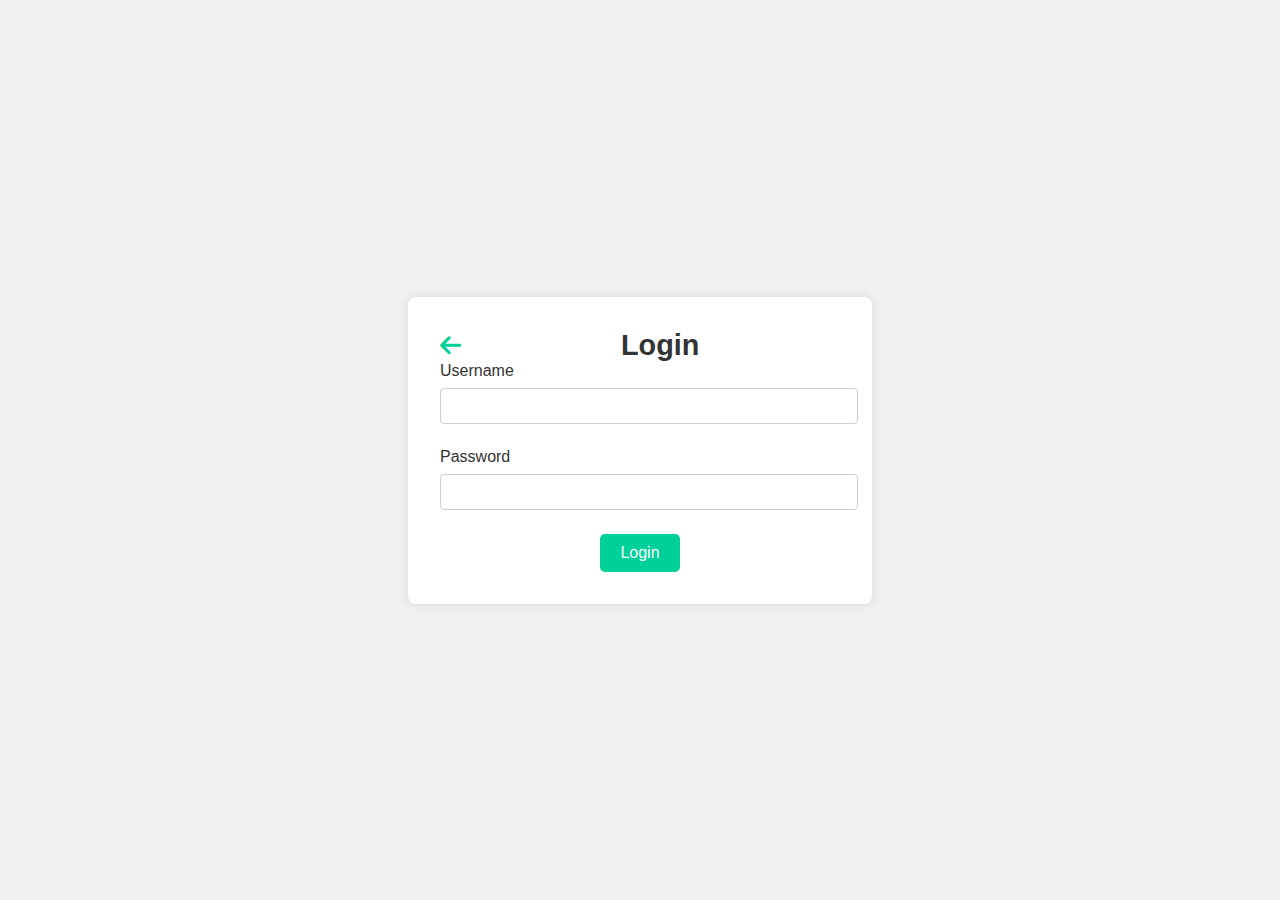
==== login.html @ 9444774f "Add files via upload" ====
<!DOCTYPE html>
<html lang="en">
<head>
    <meta charset="UTF-8">
    <meta name="viewport" content="width=device-width, initial-scale=1.0">
    <link rel="stylesheet" href="https://cdnjs.cloudflare.com/ajax/libs/font-awesome/6.0.0-beta3/css/all.min.css">
    <title>Login Page</title>
    <style>
        body {
            display: flex;
            justify-content: center;
            align-items: center;
            height: 100vh;
            background-color: #f0f0f0;
            font-family: Arial, sans-serif;
            margin: 0;
        }
        
        .login-container {
            background-color: #fff;
            padding: 2rem;
            border-radius: 8px;
            box-shadow: 0 0 10px rgba(0, 0, 0, 0.1);
            width: 100%;
            max-width: 400px;
            text-align: center;
        }
        
        .login-container h2 {
            margin-bottom: 1.5rem;
            font-size: 24px;
            color: #333;
        }
        
        .form-group {
            margin-bottom: 1.5rem;
            text-align: left;
        }
        
        .form-group label {
            display: block;
            margin-bottom: 0.5rem;
            color: #333;
        }
        
        .form-group input {
            width: 100%;
            padding: 0.5rem;
            border: 1px solid #ccc;
            border-radius: 4px;
            font-size: 16px;
        }
        
        .form-group input:focus {
            outline: none;
            border-color: #03b137d1;
        }
        
        .error-message {
            color: red;
            font-size: 0.875rem;
            margin-top: 0.5rem;
            display: none;
        }
        
        .login-button {
            padding: 10px 20px;
            font-size: 16px;
            color: white;
            background-color: #00d099;
            border-radius: 5px;
            border: none;
            cursor: pointer;
        }

        .login-button:hover {
            background-color:#00d099;
        }
        .go-home {
  display: flex;
  align-items: center; 
  gap: 10px; 
}

.go-home i {
  font-size: 24px; 
  color: #00d099;
}

.go-home h2 {
  font-size: 1.8rem;
  color: #333; 
  margin: 0; 
  padding-left: 150px;
}
        
    </style>
</head>
<body>
    <div class="login-container">
        <div class="go-home">
           <a href="index.html"><i class="fa fa-arrow-left" aria-hidden="true"></i></a> 
            <h2>Login</h2>
        </div>
        <form id="loginForm" onsubmit="return login()">
            <div class="form-group">
                <label for="username">Username</label>
                <input type="text" id="username" name="username" required>
                <span class="error-message" id="username-error"></span>
            </div>
            <div class="form-group">
                <label for="password">Password</label>
                <input type="password" id="password" name="password" required>
                <span class="error-message" id="password-error"></span>
            </div>
            <button type="submit" class="login-button">Login</button>
            
        </form>
    </div>

    <script>
        function login() {
            var username = document.getElementById('username').value;
            var password = document.getElementById('password').value;
            if (username && password) {
                window.location.href = "shop.html";
                return false; 
            } else {
                alert('Please enter both username and password.');
                return false; 
            }
        }
    </script>
</body>
</html>
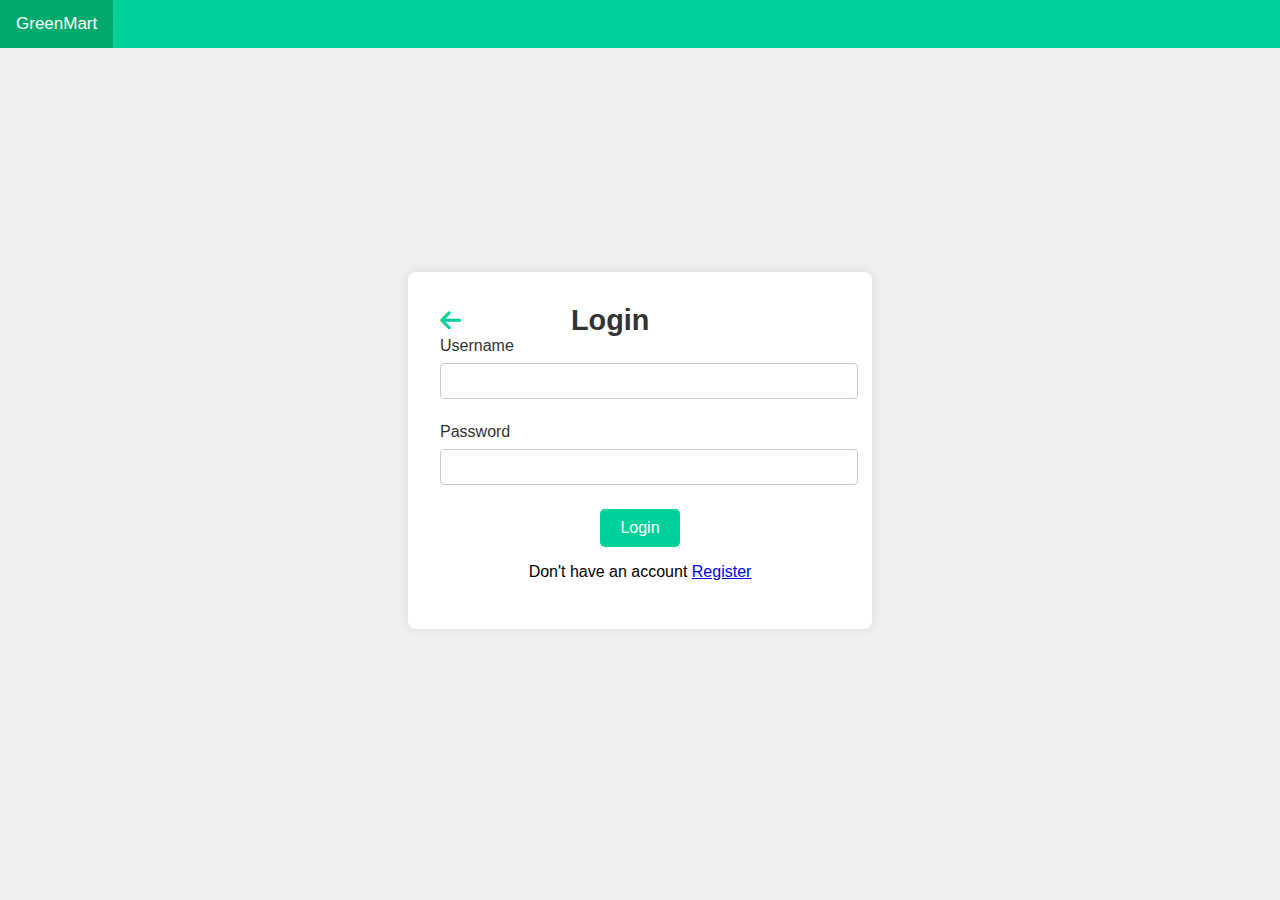
==== commit e388bb0a: "Add files via upload" ====
--- a/login.html
+++ b/login.html
@@ -8,6 +8,7 @@
     <style>
         body {
             display: flex;
+            flex-direction: column;
             justify-content: center;
             align-items: center;
             height: 100vh;
@@ -76,30 +77,93 @@
         .login-button:hover {
             background-color:#00d099;
         }
+
         .go-home {
-  display: flex;
-  align-items: center; 
-  gap: 10px; 
-}
-
-.go-home i {
-  font-size: 24px; 
-  color: #00d099;
-}
-
-.go-home h2 {
-  font-size: 1.8rem;
-  color: #333; 
-  margin: 0; 
-  padding-left: 150px;
-}
-        
+            display: flex;
+            align-items: center; 
+            gap: 10px; 
+        }
+
+        .go-home i {
+            font-size: 24px; 
+            color: #00d099;
+        }
+
+        .go-home h2 {
+            font-size: 1.8rem;
+            color: #333; 
+            margin: 0;
+            padding-left: 100px; 
+        }
+
+        .topnav {
+            width: 100%;
+            overflow: hidden;
+            background-color: #00d099;
+            position: fixed;
+            top: 0;
+            z-index: 1000;
+        }
+
+        .topnav a {
+            float: left;
+            display: block;
+            color: #f2f2f2;
+            text-align: center;
+            padding: 14px 16px;
+            text-decoration: none;
+            font-size: 17px;
+        }
+
+        .topnav a:hover {
+            background-color: #ddd;
+            color: #00d099;
+        }
+
+        .topnav a.active {
+            background-color: #04AA6D;
+            color: white;
+        }
+
+        .topnav .icon {
+            display: none;
+        }
+
+        .right-nav {
+            float: right;
+        }
+
+        @media screen and (max-width: 600px) {
+            .topnav a:not(:first-child) {display: none;}
+            .topnav a.icon {
+                float: right;
+                display: block;
+            }
+            .topnav.responsive {position: relative;}
+            .topnav.responsive .icon {
+                position: absolute;
+                right: 0;
+                top: 0;
+            }
+            .topnav.responsive a {
+                float: none;
+                display: block;
+                text-align: left;
+            }
+            .login-container {
+                margin-top: 60px; /* to prevent overlap */
+            }
+        }        
     </style>
 </head>
 <body>
+    <div class="topnav" id="myTopnav">
+        <a href="#home" class="active">GreenMart</a>
+    </div>
+
     <div class="login-container">
         <div class="go-home">
-           <a href="index.html"><i class="fa fa-arrow-left" aria-hidden="true"></i></a> 
+            <a href="index.html"><i class="fa fa-arrow-left" aria-hidden="true"></i></a> 
             <h2>Login</h2>
         </div>
         <form id="loginForm" onsubmit="return login()">
@@ -114,8 +178,12 @@
                 <span class="error-message" id="password-error"></span>
             </div>
             <button type="submit" class="login-button">Login</button>
-            
         </form>
+        <div>
+            <p>Don't have an account 
+                <a href="register.html">Register</a>
+            </p>
+        </div>
     </div>
 
     <script>
